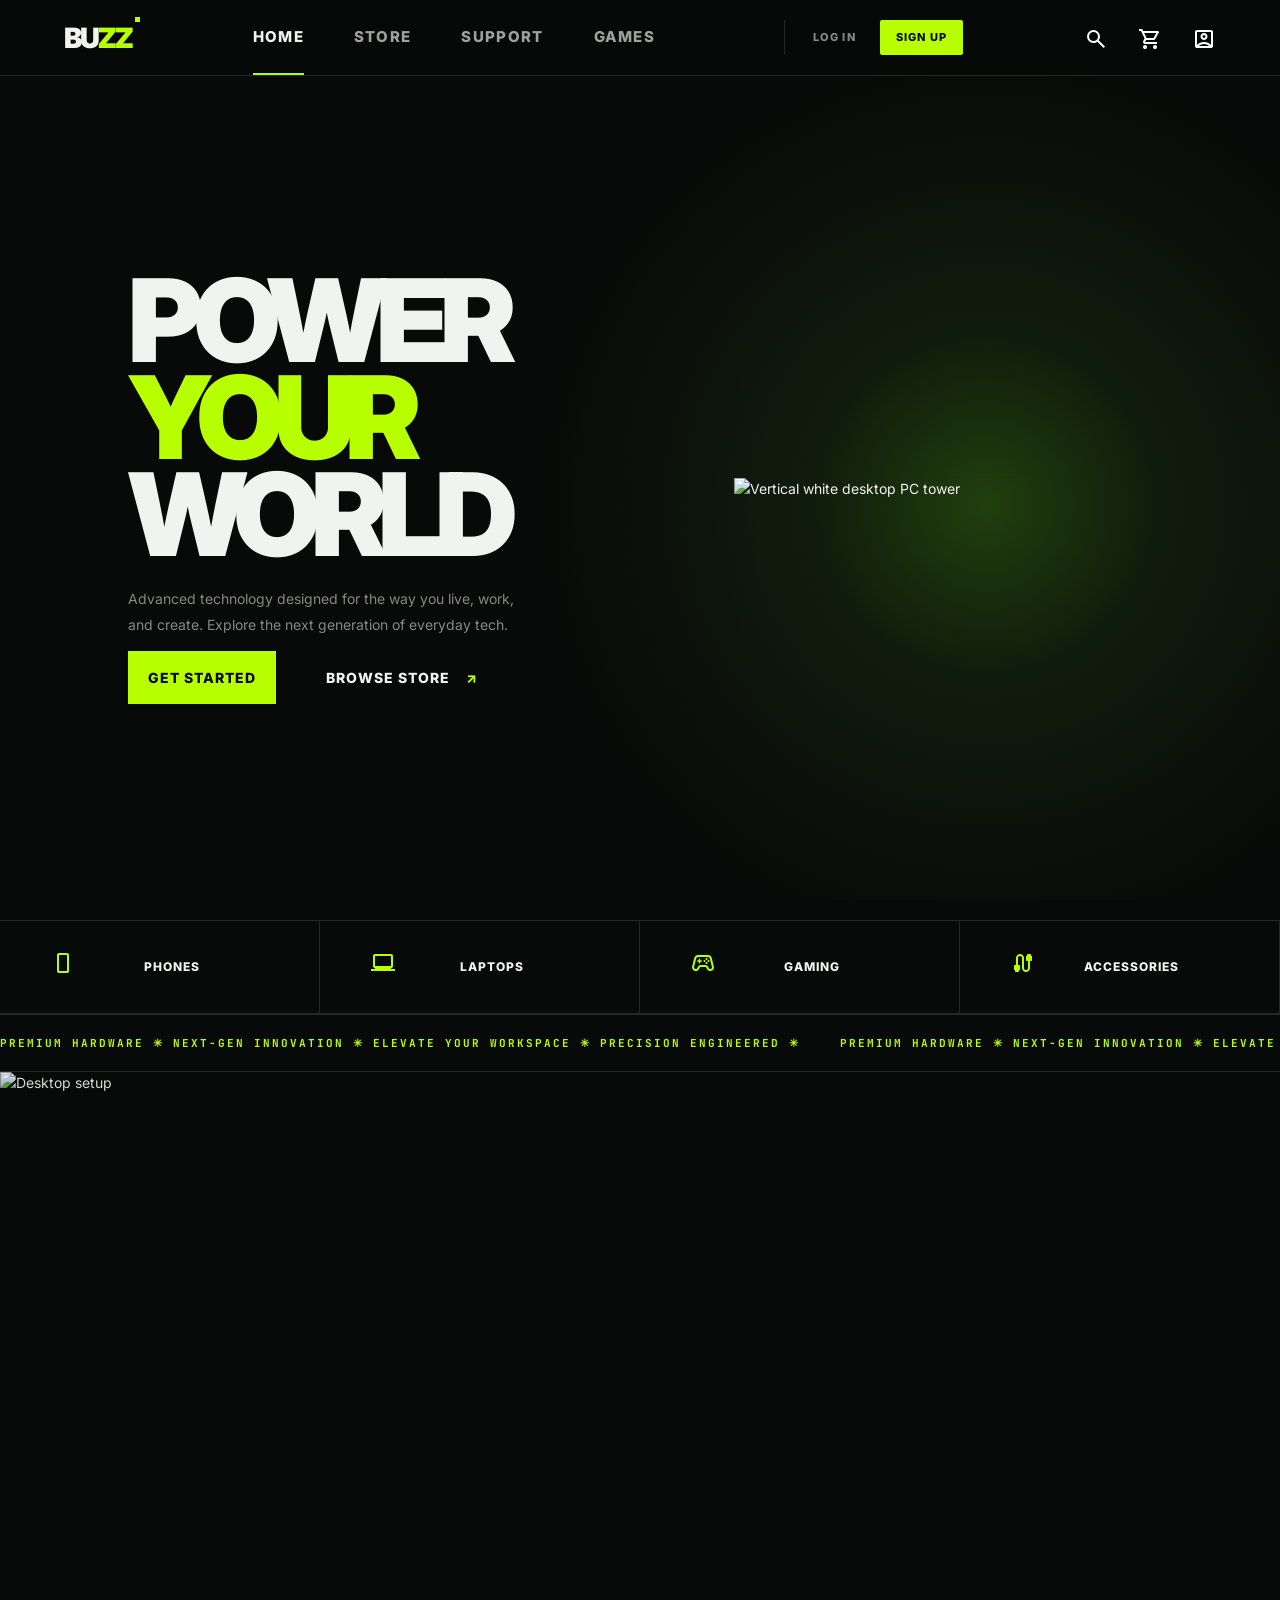
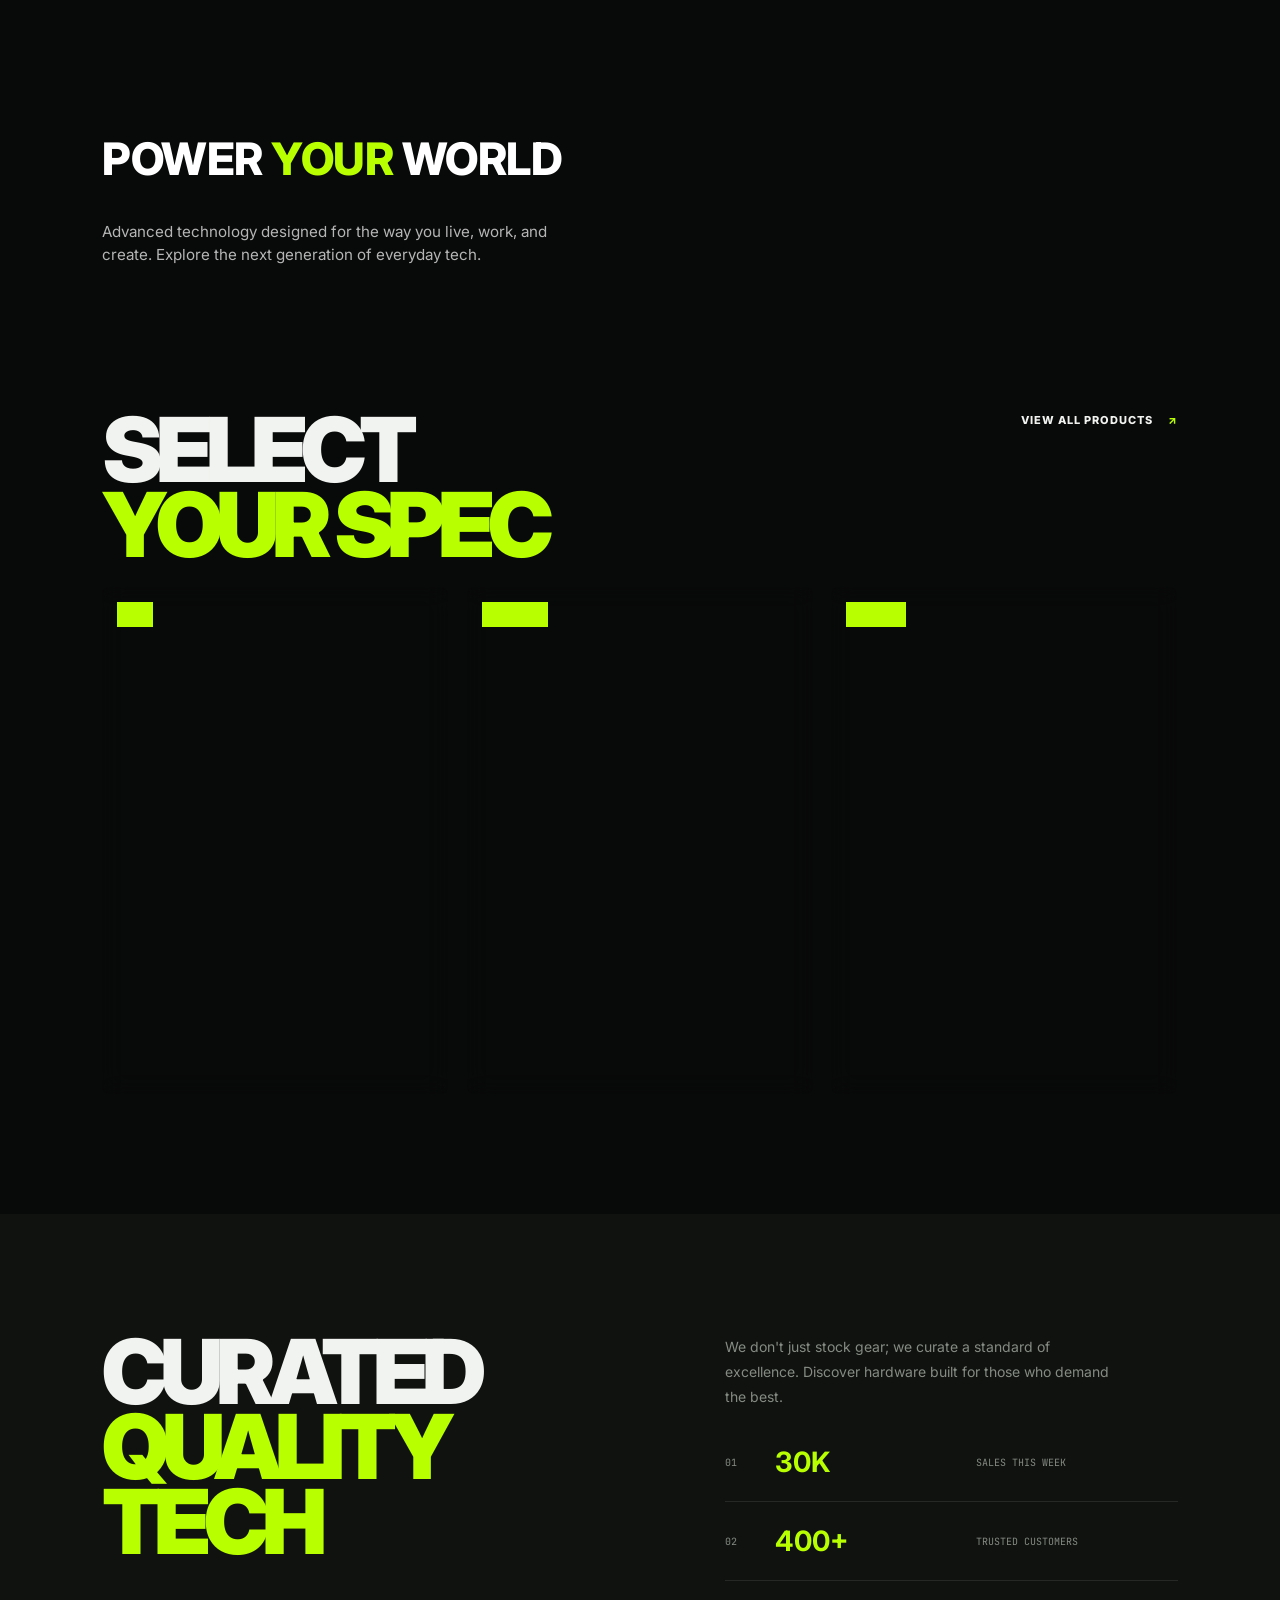
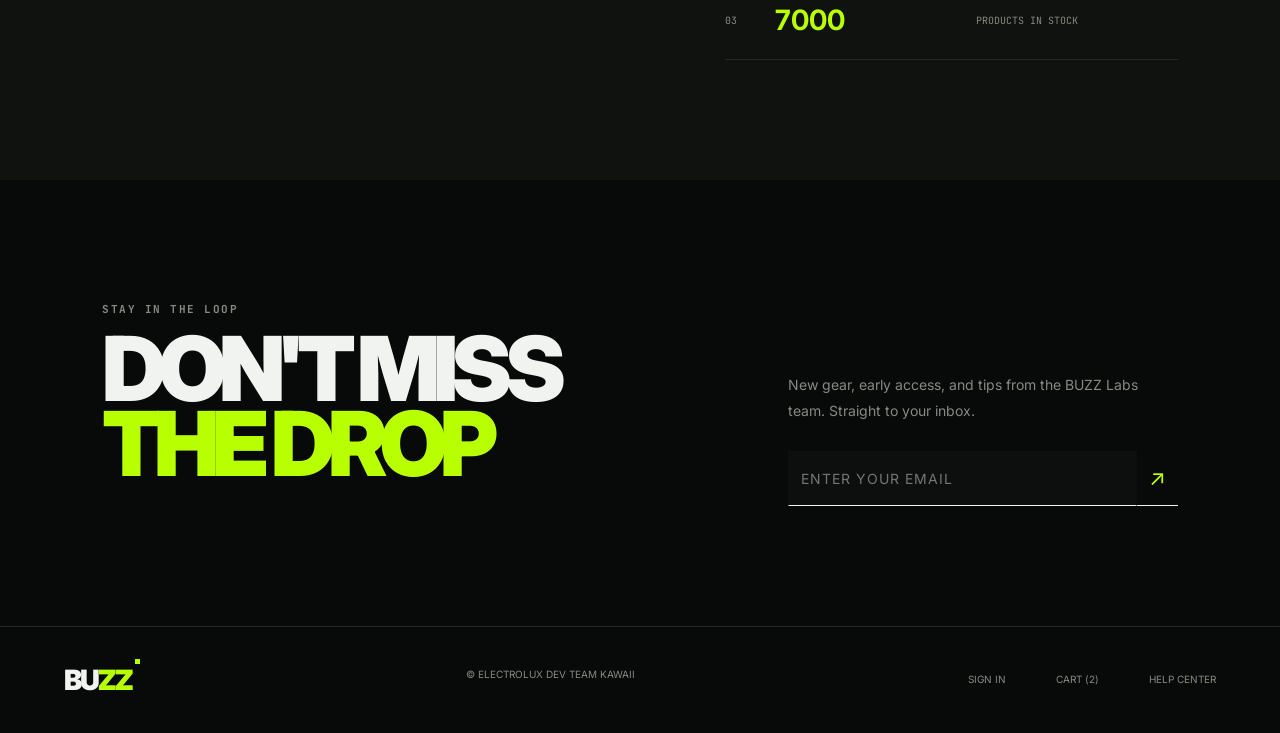
==== index.html @ 757b2700 "Add initial website structure with animations, styles, and content - Created index.html with header," ====
<!doctype html>
<html lang="en">

<head>
    <meta charset="UTF-8">
    <meta name="viewport" content="width=device-width, initial-scale=1.0">
    <meta name="theme-color" content="#080909">
    <title>BUZZ — Own the Moment</title>
    <link rel="stylesheet" href="styles.css">
</head>

<body>
    <header class="site-header">
        <a class="brand" href="#top">BU<span>ZZ</span><i></i></a>

        <nav aria-label="Primary navigation">
            <a class="active" href="">Home</a>
            <a href="">Store</a>
            <a href="">Support</a>
            <a href="">Games</a>
        </nav>

        <div class="auth-buttons">
            <a href="./Auth/signin.html" class="btn-login">Log in</a>
            <a href="./Auth/index.html" class="btn-signup">Sign Up</a>
        </div>

        <div class="nav-actions">
            <a href="#search" aria-label="Search"><img src="./Assets/search_24dp_FFFFFF_FILL0_wght400_GRAD0_opsz24.svg" alt=""></a>
            <a class="cart-link" href="#cart" aria-label="Shopping cart"><img src="./Assets/shopping_cart_24dp_FFFFFF_FILL0_wght400_GRAD0_opsz24.svg" alt="">
            </a>
            <a href="#account" aria-label="Account"><img src="./Assets/account_box_24dp_FFFFFF_FILL0_wght400_GRAD0_opsz24.svg" alt=""></a>
        </div>
    </header>

    <main>
        <section class="hero" id="top">
            <div class="hero-grid"></div>

            <div class="hero-content">
                <h1>POWER<br><em>YOUR</em><br>WORLD</h1>
                <p class="hero-copy">
                    Advanced technology designed for the way you live, work, and create. Explore the next generation of everyday tech.
                </p>

                <div class="hero-actions">
                    <a class="button button-primary" href="#shop" style="font-size: 14px;">
                        Get started
                    </a>
                    <a class="text-link"  style="font-size: 14px;" href="#technology" >
                        Browse Store <span>↗</span>
                    </a>
                </div>
            </div>

            <div class="hero-product">
    <!-- Vertical white desktop tower image -->
    <img src="https://images.unsplash.com/photo-1587302912306-cf1ed9c33146?q=80&w=680&auto=format&fit=crop&ixlib=rb-4.1.0&ixid=M3wxMjA3fDB8MHxwaG90by1wYWdlfHx8fGVufDB8fHx8fA%3D%3D"
        alt="Vertical white desktop PC tower">
</div>

        </section>

        <section class="category-strip" id="gear">
            <a href="#shop"><span><img src="./Assets/crop_2_3_24dp_B8FF00_FILL0_wght400_GRAD0_opsz24.svg" alt=""></span>Phones<b></b></a>
            <a href="#shop"><span><img src="./Assets/laptop_windows_24dp_B8FF00_FILL0_wght400_GRAD0_opsz24.svg" alt=""></span>Laptops<b></b></a>
            <a href="#shop"><span><img src="./Assets/stadia_controller_24dp_B8FF00_FILL0_wght400_GRAD0_opsz24.svg" alt=""></span>Gaming<b></b></a>
            <a href="#shop"><span><img src="./Assets/cable_24dp_B8FF00_FILL0_wght400_GRAD0_opsz24.svg" alt=""></span>Accessories<b></b></a>
        </section>

        <div class="marquee">
    <div class="marquee-track">
        <span>PREMIUM HARDWARE ✳ NEXT-GEN INNOVATION ✳ ELEVATE YOUR WORKSPACE ✳ PRECISION ENGINEERED ✳</span>
        <span>PREMIUM HARDWARE ✳ NEXT-GEN INNOVATION ✳ ELEVATE YOUR WORKSPACE ✳ PRECISION ENGINEERED ✳</span>
    </div>
</div>

<section class="hero-section" id="home">
    <!-- Slide 1: Workstation / Desktop Tower -->
    <div class="hero-slide active" data-index="0">
        <img src="https://plus.unsplash.com/premium_photo-1764702223042-fe8113a2f7b7?q=80&w=1332&auto=format&fit=crop&ixlib=rb-4.1.0&ixid=M3wxMjA3fDB8MHxwaG90by1wYWdlfHx8fGVufDB8fHx8fA%3D%3D" alt="Desktop setup" class="hero-bg-img">
        <div class="hero-overlay"></div>
        <div class="hero-content-center">
            <h1>POWER <em>YOUR</em> WORLD</h1>
            <p class="hero-copy">Advanced technology designed for the way you live, work, and create. Explore the next generation of everyday tech.</p>
        </div>
    </div>

    <!-- Slide 2: Ultra-Slim Laptop -->
    <div class="hero-slide" data-index="1">
        <img src="https://images.unsplash.com/photo-1525547719571-a2d4ac8945e2?q=80&w=764&auto=format&fit=crop&ixlib=rb-4.1.0&ixid=M3wxMjA3fDB8MHxwaG90by1wYWdlfHx8fGVufDB8fHx8fA%3D%3D" alt="Modern laptop" class="hero-bg-img">
        <div class="hero-overlay"></div>
        <div class="hero-content-center">
            <h1>ENGINEERED <em>FOR</em> MOVEMENT</h1>
            <p class="hero-copy">Uncompromising performance packed into an ultra-slim aluminum chassis. Built for creators on the move.</p>
        </div>
    </div>

    <!-- Slide 3: Audio & Ecosystem -->
    <div class="hero-slide" data-index="2">
        <img src="https://images.unsplash.com/photo-1505740420928-5e560c06d30e?auto=format&fit=crop&w=1920&q=90" alt="Headphones" class="hero-bg-img">
        <div class="hero-overlay"></div>
        <div class="hero-content-center">
            <h1>PURE <em>ACOUSTIC</em> PRECISION</h1>
            <p class="hero-copy">Immersive studio-grade sound meets minimalist industrial design. Hear every detail without distraction.</p>
        </div>
    </div>

    <!-- Bottom-Right Pagination Dots -->
    <div class="hero-controls">
        <div class="hero-dots">
            <span class="dot active" onclick="currentSlide(0)"></span>
            <span class="dot" onclick="currentSlide(1)"></span>
            <span class="dot" onclick="currentSlide(2)"></span>
        </div>
    </div>
</section>

        <section class="featured" id="shop">
            <div class="section-heading">
                <div>
                    <h2>SELECT<br><em>YOUR SPEC</em></h2>
                </div>
                <a class="text-link" href="#products">
                    View all products <span>↗</span>
                </a>
            </div>

            <div class="product-grid" id="products">
                <article class="product-card">
                    <div class="product-image">
                        <span class="product-badge">New</span>
                        <img src="https://images.unsplash.com/photo-1527814050087-3793815479db?auto=format&fit=crop&w=900&q=85"
                            alt="Viper X Wireless gaming mouse">
                    </div>
                    <div class="product-meta">
                        <div>
                            <p>Precision mouse</p>
                            <h3>Viper X Wireless</h3>
                        </div>
                        <strong>$129.99</strong>
                    </div>
                    <a class="card-link" href="#product-detail">
                        View details <span>↗</span>
                    </a>
                </article>

                <article class="product-card">
                    <div class="product-image">
                        <span class="product-badge">Featured</span>
                        <img src="https://images.unsplash.com/photo-1505740420928-5e560c06d30e?auto=format&fit=crop&w=900&q=85"
                            alt="Blackshark Pro gaming headset">
                    </div>
                    <div class="product-meta">
                        <div>
                            <p>Immersive headset</p>
                            <h3>Blackshark Pro</h3>
                        </div>
                        <strong>$179.99</strong>
                    </div>
                    <a class="card-link" href="#product-detail">
                        View details <span>↗</span>
                    </a>
                </article>

                <article class="product-card">
                    <div class="product-image">
                        <span class="product-badge">Limited</span>
                        <img src="https://images.unsplash.com/photo-1587829741301-dc798b83add3?auto=format&fit=crop&w=900&q=85"
                            alt="Blade 65 mechanical keyboard">
                    </div>
                    <div class="product-meta">
                        <div>
                            <p>Mechanical keyboard</p>
                            <h3>Blade 65</h3>
                        </div>
                        <strong>$149.99</strong>
                    </div>
                    <a class="card-link" href="#product-detail">
                        View details <span>↗</span>
                    </a>
                </article>
            </div>
        </section>

        <section class="signal" id="technology">
            <div>
                <h2>CURATED<br><em>QUALITY TECH</em></h2>
            </div>

            <div class="signal-copy">
                <p>
                    We don't just stock gear; we curate a standard of excellence. Discover hardware built for those who demand the best.
                </p>

                <div class="spec-row">
                    <span>01</span>
                    <b>30K</b>
                    <small>SALES THIS WEEK</small>
                </div>

                <div class="spec-row">
                    <span>02</span>
                    <b>400+</b>
                    <small>TRUSTED CUSTOMERS</small>
                </div>

                <div class="spec-row">
                    <span>03</span>
                    <b>7000</b>
                    <small>PRODUCTS IN STOCK</small>
                </div>
            </div>
        </section>

        <section class="newsletter" id="support">
            <div>
                <p class="eyebrow">STAY IN THE LOOP</p>
                <h2>DON'T MISS<br><em>THE DROP</em></h2>
            </div>

            <div>
                <p>
                    New gear, early access, and tips from the BUZZ Labs team.
                    Straight to your inbox.
                </p>

                <form>
                    <label class="sr-only" for="email">Email address</label>
                    <input id="email" type="email" placeholder="ENTER YOUR EMAIL">
                    <button type="submit" aria-label="Subscribe">↗</button>
                </form>
            </div>
        </section>
    </main>

    <footer class="site-footer">
        <a class="brand" href="#top">BU<span>ZZ</span><i></i></a>
        <p>© ELECTROLUX DEV TEAM KAWAII</p>

        <div class="footer-links">
            <a href="#account">Sign in</a>
            <a href="#cart">Cart (2)</a>
            <a href="#support">Help center</a>
        </div>
    </footer>

    <script src="https://cdnjs.cloudflare.com/ajax/libs/gsap/3.12.2/gsap.min.js"></script>
    <script src="https://cdnjs.cloudflare.com/ajax/libs/gsap/3.12.2/ScrollTrigger.min.js"></script>
    <script src="animations.js"></script>
</body>

</html>
---- styles.css ----
@import url("https://fonts.googleapis.com/css2?family=Inter:wght@400;700;800;900&family=JetBrains+Mono:wght@400;700&display=swap");

:root {
    --bg: #080909;
    --fg: #f1f3f0;
    --green: #b8ff00;
    --line: #252824;
    --panel: #101210;
    --muted: #858b82;
}

* {
    box-sizing: border-box;
}

html {
    scroll-behavior: smooth;
    background: var(--bg);
}

body {
    margin: 0;
    background: var(--bg);
    color: var(--fg);
    font:
        14px/1.5 Inter,
        Arial,
        sans-serif;
}

a {
    color: inherit;
    text-decoration: none;
}

button,
input {
    font: inherit;
}

.site-header {
    height: 76px;
    padding: 0 clamp(20px, 5vw, 78px);
    display: flex;
    align-items: center;
    justify-content: space-between;
    border-bottom: 1px solid var(--line);
    position: sticky;
    top: 0;
    z-index: 10;
    background: #080909e8;
    backdrop-filter: blur(14px);
}

.brand {
    font-size: 28px;
    font-weight: 900;
    letter-spacing: -2px;
    position: relative;
}

.brand span,
.eyebrow,
em,
.category-strip span,
.product-meta strong,
.spec-row b {
    color: var(--green);
}

.brand i {
    position: absolute;
    width: 5px;
    height: 5px;
    background: var(--green);
    right: -8px;
    top: 0;
}

.site-header nav,
.nav-actions,
.hero-actions,
.footer-links {
    display: flex;
    align-items: center;
    gap: 50px;
}

.site-header nav {
    height: 100%;
}

.site-header nav a {
    display: flex;
    align-items: center;
    height: 100%;
    color: #9da39a;
    font-size: 15px;
    font-weight: 800;
    letter-spacing: 1.3px;
    text-transform: uppercase;
    position: relative;
}

.site-header nav a:hover,
.site-header nav a.active {
    color: var(--fg);
}

.site-header nav a.active::after {
    content: "";
    position: absolute;
    left: 0;
    right: 0;
    bottom: 0;
    height: 2px;
    background: var(--green);
}

/* Container for authentication actions */
.auth-buttons {
    display: flex;
    align-items: center;
    gap: 12px;
    margin-left: 8px;
    padding-left: 16px;
    border-left: 1px solid var(--line);
}

/* Sign In (Ghost/Text Style) */
.btn-login {
    font-size: 11px;
    font-weight: 800;
    letter-spacing: 1.2px;
    text-transform: uppercase;
    color: var(--muted);
    padding: 8px 12px;
    transition: color 0.3s ease;
}

.btn-login:hover {
    color: var(--fg);
}

/* Sign Up (Primary Neon Button Style) */
.btn-signup {
    font-size: 11px;
    font-weight: 800;
    letter-spacing: 1.2px;
    text-transform: uppercase;
    background: var(--green);
    color: var(--bg);
    padding: 9px 16px;
    border-radius: 2px;
    transition: all 0.3s cubic-bezier(0.165, 0.84, 0.44, 1);
}

.btn-signup:hover {
    background: var(--fg);
    box-shadow: 0 0 15px rgba(184, 255, 0, 0.4);
    transform: translateY(-1px);
}

/* Responsive adjustment for mobile screens */
@media (max-width: 800px) {
    .auth-buttons {
        display: none; /* Hidden on mobile header, can be moved to a mobile menu if needed */
    }
}

.nav-actions {
    gap: 30px;
    display: flex;
    align-items: center;
    margin-top: 7px;
}

.nav-actions a:hover {
    color: var(--green);
}

.cart-link {
    position: relative;
}

.cart-link b {
    position: absolute;
    top: -9px;
    right: -10px;
    width: 15px;
    height: 15px;
    border-radius: 50%;
    background: var(--green);
    color: var(--bg);
    font-size: 9px;
    line-height: 15px;
    text-align: center;
}

.hero {
    min-height: calc(100vh - 76px);
    display: flex;
    align-items: center;
    position: relative;
    overflow: hidden;
    padding: 80px clamp(24px, 10vw, 165px);
    background: radial-gradient(circle at 77% 52%,
            #213f0e 0,
            #101c0c 16%,
            transparent 43%);
}

.hero-grid {
    position: absolute;
    inset: 0;
    opacity: 0.25;
    background-image:
        linear-gradient(90deg, transparent 49.8%, #2d3828 50%, transparent 50.2%),
        linear-gradient(0deg, transparent 49.8%, #2d3828 50%, transparent 50.2%);
    background-size: 72px 72px;
    mask-image: linear-gradient(to bottom, black, transparent);
}

.hero-content {
    max-width: 550px;
    position: relative;
    z-index: 2;
}

.eyebrow {
    font:
        700 11px "JetBrains Mono",
        monospace;
    letter-spacing: 1.5px;
}

h1,
h2,
h3,
p {
    margin-top: 0;
}

h1,
h2 {
    margin-bottom: 24px;
    font-size: clamp(64px, 9vw, 142px);
    line-height: 0.84;
    letter-spacing: -0.08em;
    font-weight: 900;
}

h2 {
    font-size: clamp(48px, 7vw, 100px);
}

em {
    font-style: normal;
}

.hero-copy,
.signal-copy>p,
.newsletter>div>p {
    max-width: 390px;
    color: var(--muted);
    line-height: 1.8;
}

.button {
    display: inline-flex;
    align-items: center;
    gap: 28px;
    padding: 16px 20px;
    font-size: 11px;
    font-weight: 800;
    letter-spacing: 1px;
    text-transform: uppercase;
}

.button-primary {
    background: var(--green);
    color: var(--bg);
    transition: all 0.3s ease;
}

.button-primary:hover {
    background: var(--fg);
    box-shadow: 0 0 20px rgba(184, 255, 0, 0.4);
    transform: scale(1.02);
}

.text-link,
.card-link {
    font-size: 11px;
    font-weight: 800;
    letter-spacing: 1px;
    text-transform: uppercase;
}

.text-link span,
.card-link span {
    margin-left: 12px;
    color: var(--green);
}

.hero-product {
    position: absolute;
    right: 8%;
    width: min(42vw, 570px);
    aspect-ratio: 1;
    display: grid;
    place-items: center;
}

.hero-product img {
    width: 65%; /* Narrower width to fit a vertical tower layout */
    height: auto;
    border-radius: 0px;
    /* Filters removed completely for true natural color */
    transform: rotate(0deg); /* Straight, clean vertical alignment */
    box-shadow: 0 25px 50px rgba(0, 0, 0, 0.7), 0 0 30px rgba(184, 255, 0, 0.08);
    clip-path: polygon(0 0%, 100% 1.5%, 100% 100%, 0 98.5%);
}

.product-orbit {
    position: absolute;
    width: 86%;
    height: 38%;
    border: 1px solid var(--green);
    border-radius: 50%;
    transform: rotate(-28deg);
    opacity: 0.7;
}

.orbit-two {
    transform: rotate(28deg);
    opacity: 0.25;
}

.product-tag {
    position: absolute;
    z-index: 2;
    color: var(--muted);
    font:
        10px/1.5 "JetBrains Mono",
        monospace;
    letter-spacing: 1px;
}

.tag-top {
    top: 10%;
    left: 0;
}

.tag-bottom {
    right: 4%;
    bottom: 10%;
}

.hero-scroll {
    position: absolute;
    left: clamp(24px, 10vw, 165px);
    bottom: 28px;
    display: flex;
    align-items: center;
    gap: 12px;
    color: var(--muted);
    font:
        10px "JetBrains Mono",
        monospace;
    text-transform: uppercase;
}

.hero-scroll span {
    width: 42px;
    height: 1px;
    background: var(--green);
}

.category-strip {
    margin-top: 20px;
    display: grid;
    grid-template-columns: repeat(4, 1fr);
    border-block: 1px solid var(--line);
}

.category-strip a {
    display: flex;
    align-items: center;
    justify-content: space-between;
    padding: 28px clamp(18px, 4vw, 60px);
    border-right: 1px solid var(--line);
    font-size: 12px;
    font-weight: 800;
    letter-spacing: 1px;
    text-transform: uppercase;
    position: relative;
    transition: background 0.3s ease, color 0.3s ease;
}

.category-strip a:hover {
    background: rgba(184, 255, 0, 0.03); /* Extremely subtle green tint */
    color: var(--fg);
}

.category-strip a::after {
    content: "";
    position: absolute;
    top: 0;
    left: 0;
    right: 0;
    height: 2px;
    background: transparent;
    transition: background 0.3s ease;
}

.category-strip a:hover::after {
    background: var(--green);
}

.category-strip span {
    font-size: 24px;
}

.category-strip b {
    color: var(--green);
}

.category-strip a:hover b,
.category-strip a:hover span {
    color: var(--bg);
}

.category-strip a:hover span,
.category-strip a:hover b {
    color: var(--green);
}

.marquee {
    overflow: hidden;
    padding: 16px 0;
    border-top: 1px solid var(--line);
    border-bottom: 1px solid var(--line);
    color: var(--green);
    font: 700 11px "JetBrains Mono", monospace;
    letter-spacing: 2px;
    white-space: nowrap;
    background: var(--bg);
    width: 100%;
}

.marquee-track {
    padding: 5px 0px;
    display: flex;
    width: max-content;
    animation: marquee 25s linear infinite;
}

.marquee-track span {
    padding-right: 40px; /* Space between the repeating blocks */
}

.featured,
.signal,
.newsletter {
    padding: 120px clamp(24px, 8vw, 130px);
}

.section-heading,
.signal,
.newsletter {
    display: flex;
    justify-content: space-between;
    gap: 60px;
}

.product-grid {
    display: grid;
    grid-template-columns: repeat(3, 1fr);
    gap: 18px;
}

.product-card {
    padding-bottom: 22px;
    border-bottom: 1px solid var(--line);
    background: rgba(16, 18, 16, 0.4);
    backdrop-filter: blur(12px);
    -webkit-backdrop-filter: blur(12px);
    border: 1px solid rgba(184, 255, 0, 0.05);
    border-radius: 8px;
    transition: transform 0.4s cubic-bezier(0.175, 0.885, 0.32, 1.275), 
                box-shadow 0.4s ease, 
                border-color 0.4s ease;
}

.product-card:hover {
    transform: translateY(-8px);
    box-shadow: 0 15px 35px rgba(0, 0, 0, 0.6);
    border-color: rgba(184, 255, 0, 0.3);
}

.product-image {
    aspect-ratio: 1 / 1.1;
    position: relative;
    overflow: hidden;
    background: var(--panel);
    border-radius: 8px 8px 0 0;
}

.product-image img {
    width: 100%;
    height: 100%;
    object-fit: cover;
    filter: grayscale(1);
    transition:
        transform 0.6s ease,
        filter 0.6s ease;
}

.product-card:hover img {
    transform: scale(1.06);
    filter: grayscale(0);
}

.product-badge {
    position: absolute;
    top: 14px;
    left: 14px;
    z-index: 2;
    padding: 6px 9px;
    background: var(--green);
    color: var(--bg);
    font:
        700 10px "JetBrains Mono",
        monospace;
    text-transform: uppercase;
}

.product-meta {
    display: flex;
    justify-content: space-between;
    gap: 20px;
    padding: 20px 14px 14px;
}

.product-meta p {
    margin-bottom: 6px;
    color: var(--muted);
    font-size: 11px;
    text-transform: uppercase;
}

.product-meta h3 {
    margin-bottom: 0;
    font-size: 18px;
}

.product-meta strong {
    white-space: nowrap;
}

.card-link {
    margin: 0 14px;
}

.signal {
    background: var(--panel);
}

.signal-copy {
    flex: 0 1 460px;
}

.spec-row {
    display: grid;
    grid-template-columns: 50px 1fr 1fr;
    align-items: center;
    padding: 18px 0;
    border-bottom: 1px solid var(--line);
}

.spec-row span,
.spec-row small {
    color: var(--muted);
    font:
        10px "JetBrains Mono",
        monospace;
}

.spec-row b {
    font-size: 28px;
}

.newsletter {
    align-items: end;
}

.newsletter form {
    display: flex;
    margin-top: 28px;
}

.newsletter input {
    width: 100%;
    padding: 16px 12px;
    border: 1px solid transparent;
    border-bottom: 1px solid var(--fg);
    outline: 0;
    background: rgba(255, 255, 255, 0.02);
    color: var(--fg);
    letter-spacing: 1px;
    transition: all 0.3s ease;
}

.newsletter input:focus {
    border-bottom: 1px solid var(--green);
    background: rgba(184, 255, 0, 0.05);
    box-shadow: 0 4px 15px rgba(184, 255, 0, 0.15);
}

.newsletter button {
    border: 0;
    border-bottom: 1px solid var(--fg);
    background: transparent;
    color: var(--green);
    cursor: pointer;
    font-size: 22px;
    padding: 0 12px;
    transition: border-color 0.3s ease;
}

.newsletter input:focus + button {
    border-bottom: 1px solid var(--green);
}

.site-footer {
    display: flex;
    align-items: center;
    justify-content: space-between;
    padding: 32px clamp(20px, 5vw, 78px);
    border-top: 1px solid var(--line);
    color: var(--muted);
    font-size: 10px;
    text-transform: uppercase;
}

.site-footer .brand {
    color: var(--fg);
}

.sr-only {
    position: absolute;
    width: 1px;
    height: 1px;
    padding: 0;
    margin: -1px;
    overflow: hidden;
    clip: rect(0, 0, 0, 0);
    white-space: nowrap;
    border: 0;
}

.animation-ready {
    animation: reveal 0.8s both;
    animation-delay: var(--animation-delay);
}

@keyframes reveal {
    from {
        opacity: 0;
        transform: translateY(18px);
    }

    to {
        opacity: 1;
        transform: translateY(0);
    }
}

@keyframes marquee {
    0% {
        transform: translateX(0);
    }
    100% {
        transform: translateX(-50%);
    }
}

@media (max-width: 800px) {
    .site-header nav {
        display: none;
    }

    .hero {
        min-height: 760px;
        align-items: flex-start;
        padding-top: 90px;
    }

    .hero-product {
        right: 8%;
        bottom: 4%;
        width: 80vw;
    }

    .hero-scroll {
        display: none;
    }

    .category-strip,
    .product-grid {
        grid-template-columns: 1fr 1fr;
    }

    .category-strip a {
        border-bottom: 1px solid var(--line);
    }

    .product-grid article:last-child {
        grid-column: span 2;
    }

    .section-heading,
    .signal,
    .newsletter {
        display: block;
    }

    .section-heading>a {
        display: inline-block;
        margin-top: 20px;
    }

    .signal-copy,
    .newsletter>div:last-child {
        margin-top: 40px;
    }

    .site-footer {
        flex-wrap: wrap;
        gap: 20px;
    }
}

@media (max-width: 520px) {

    .category-strip,
    .product-grid {
        grid-template-columns: 1fr;
    }

    .product-grid article:last-child {
        grid-column: auto;
    }

    .category-strip a {
        border-right: 0;
    }

    h1 {
        font-size: 68px;
    }

    .footer-links {
        width: 100%;
        justify-content: space-between;
    }
}

@media (prefers-reduced-motion: reduce) {

    *,
    *::before,
    *::after {
        scroll-behavior: auto !important;
        animation-duration: 0.01ms !important;
        animation-iteration-count: 1 !important;
        transition-duration: 0.01ms !important;
    }
}

.hero-section {
    position: relative;
    width: 100%;
    height: calc(100vh - 80px);
    overflow: hidden;
    background: var(--bg);
}

.hero-slide {
    position: absolute;
    top: 0;
    left: 0;
    width: 100%;
    height: 100%;
    opacity: 0;
    visibility: hidden;
    transition: opacity 0.8s ease, visibility 0.8s ease;
    display: flex;
    align-items: flex-end; /* Pins the text container to the bottom */
    padding: 0 8% 60px 8%; /* Adds spacing from the bottom edge */
}

.hero-slide.active {
    opacity: 1;
    visibility: visible;
}

/* Giant background image stretching left to right */
.hero-bg-img {
    position: absolute;
    top: 0;
    left: 0;
    width: 100%;
    height: 100%;
    object-fit: cover;
    z-index: 1;
}

/* Dark gradient overlay so text remains razor-sharp and readable */
.hero-overlay {
    position: absolute;
    top: 0;
    left: 0;
    width: 100%;
    height: 100%;
    background: linear-gradient(
        180deg, 
        rgba(8, 9, 9, 0.1) 0%, 
        rgba(8, 9, 9, 0.4) 50%, 
        rgba(8, 9, 9, 0.85) 100%
    );
    z-index: 2;
}

/* Centered text box explaining the product */
.hero-content-center {
    position: relative;
    z-index: 3;
    text-align: left;
    max-width: 600px;
    display: flex;
    flex-direction: column;
    align-items: flex-start;
    gap: 12px;
    top: 50px;
}

.hero-content-center .eyebrow {
    font: 700 12px "JetBrains Mono", monospace;
    letter-spacing: 3px;
    color: var(--green);
    text-transform: uppercase;
}

.hero-content-center h1 {
    /* Scaled down significantly so it's clean and less intrusive */
    font-size: clamp(1.8rem, 3.5vw, 3rem);
    line-height: 1.15;
    font-weight: 800;
    color: #fff;
    letter-spacing: -0.5px;
}

.hero-content-center h1 em {
    color: var(--green);
    font-style: normal;
}

.hero-content-center .hero-copy {
    color: rgba(255, 255, 255, 0.7);
    font-size: 0.95rem; /* Smaller description text */
    max-width: 480px;
    line-height: 1.5;
}

.hero-content-center .eyebrow {
    font: 700 11px "JetBrains Mono", monospace;
    letter-spacing: 2px;
    color: var(--green);
    text-transform: uppercase;
}
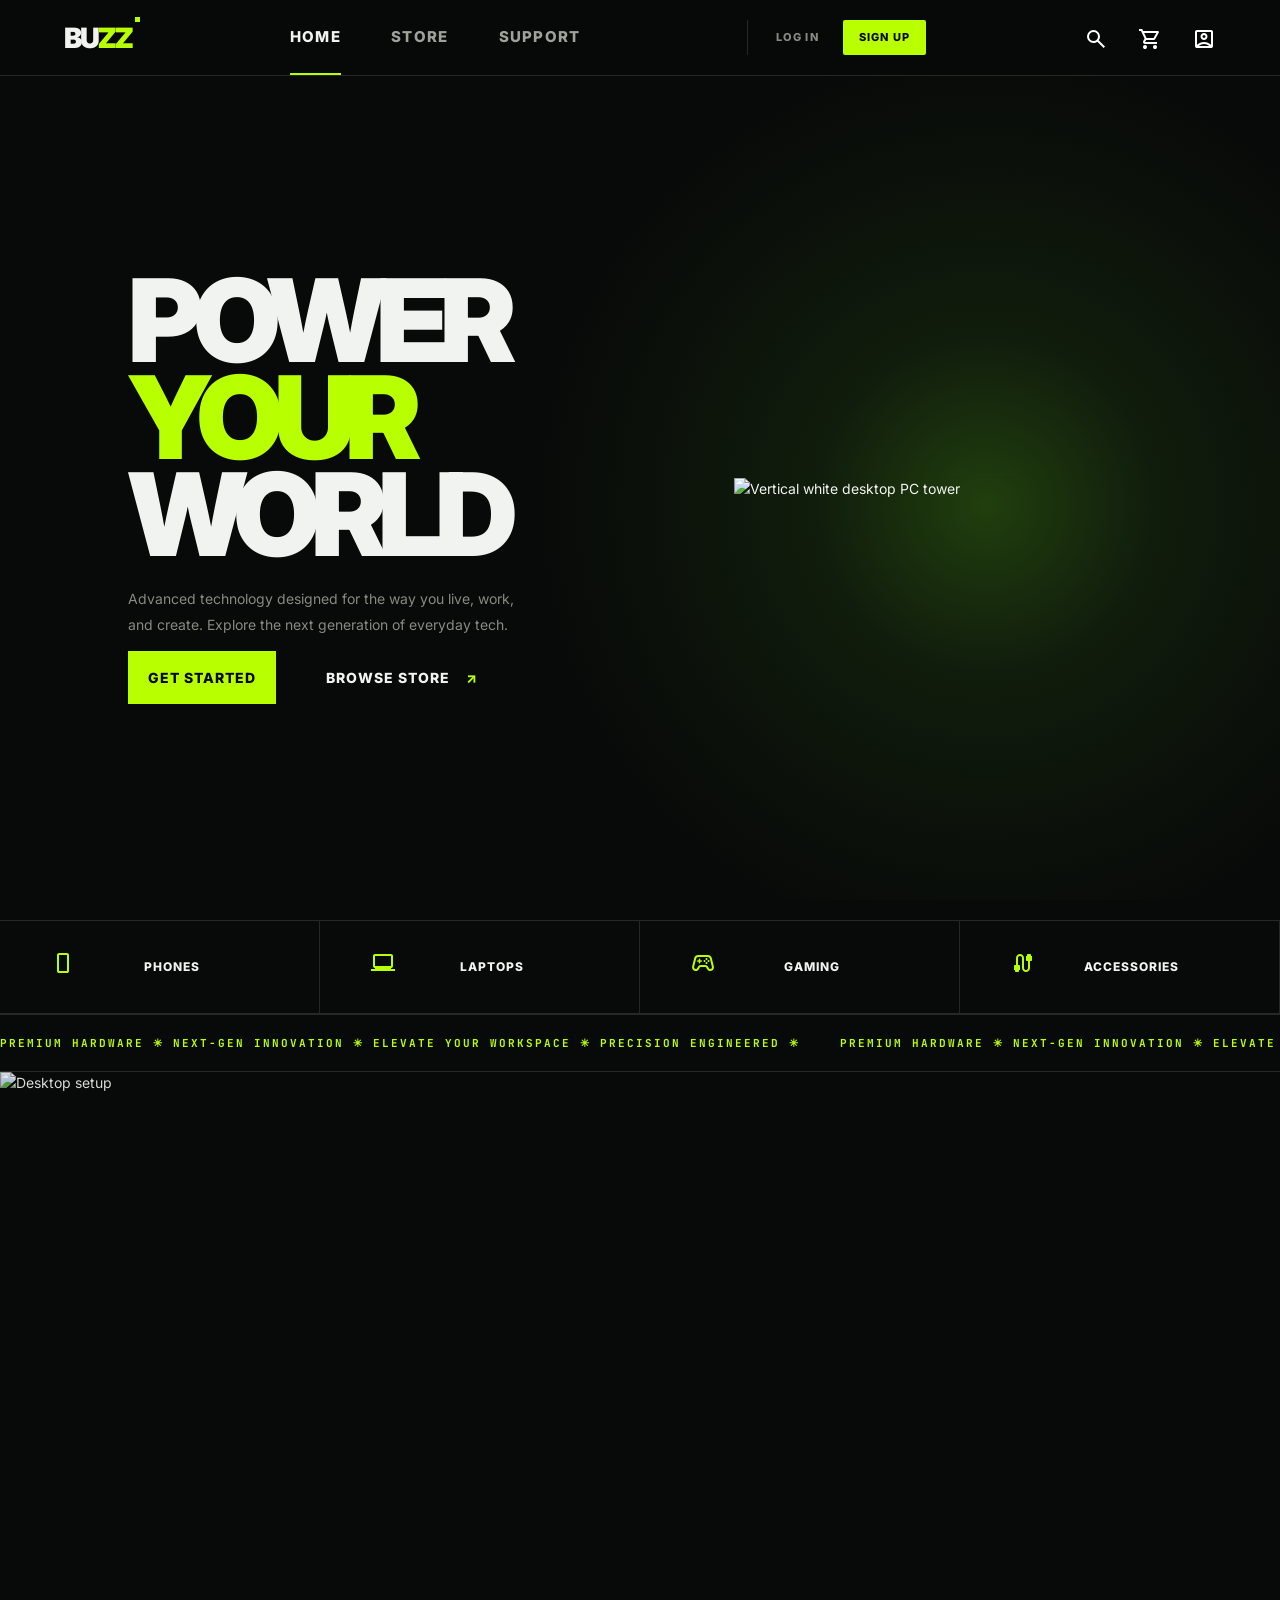
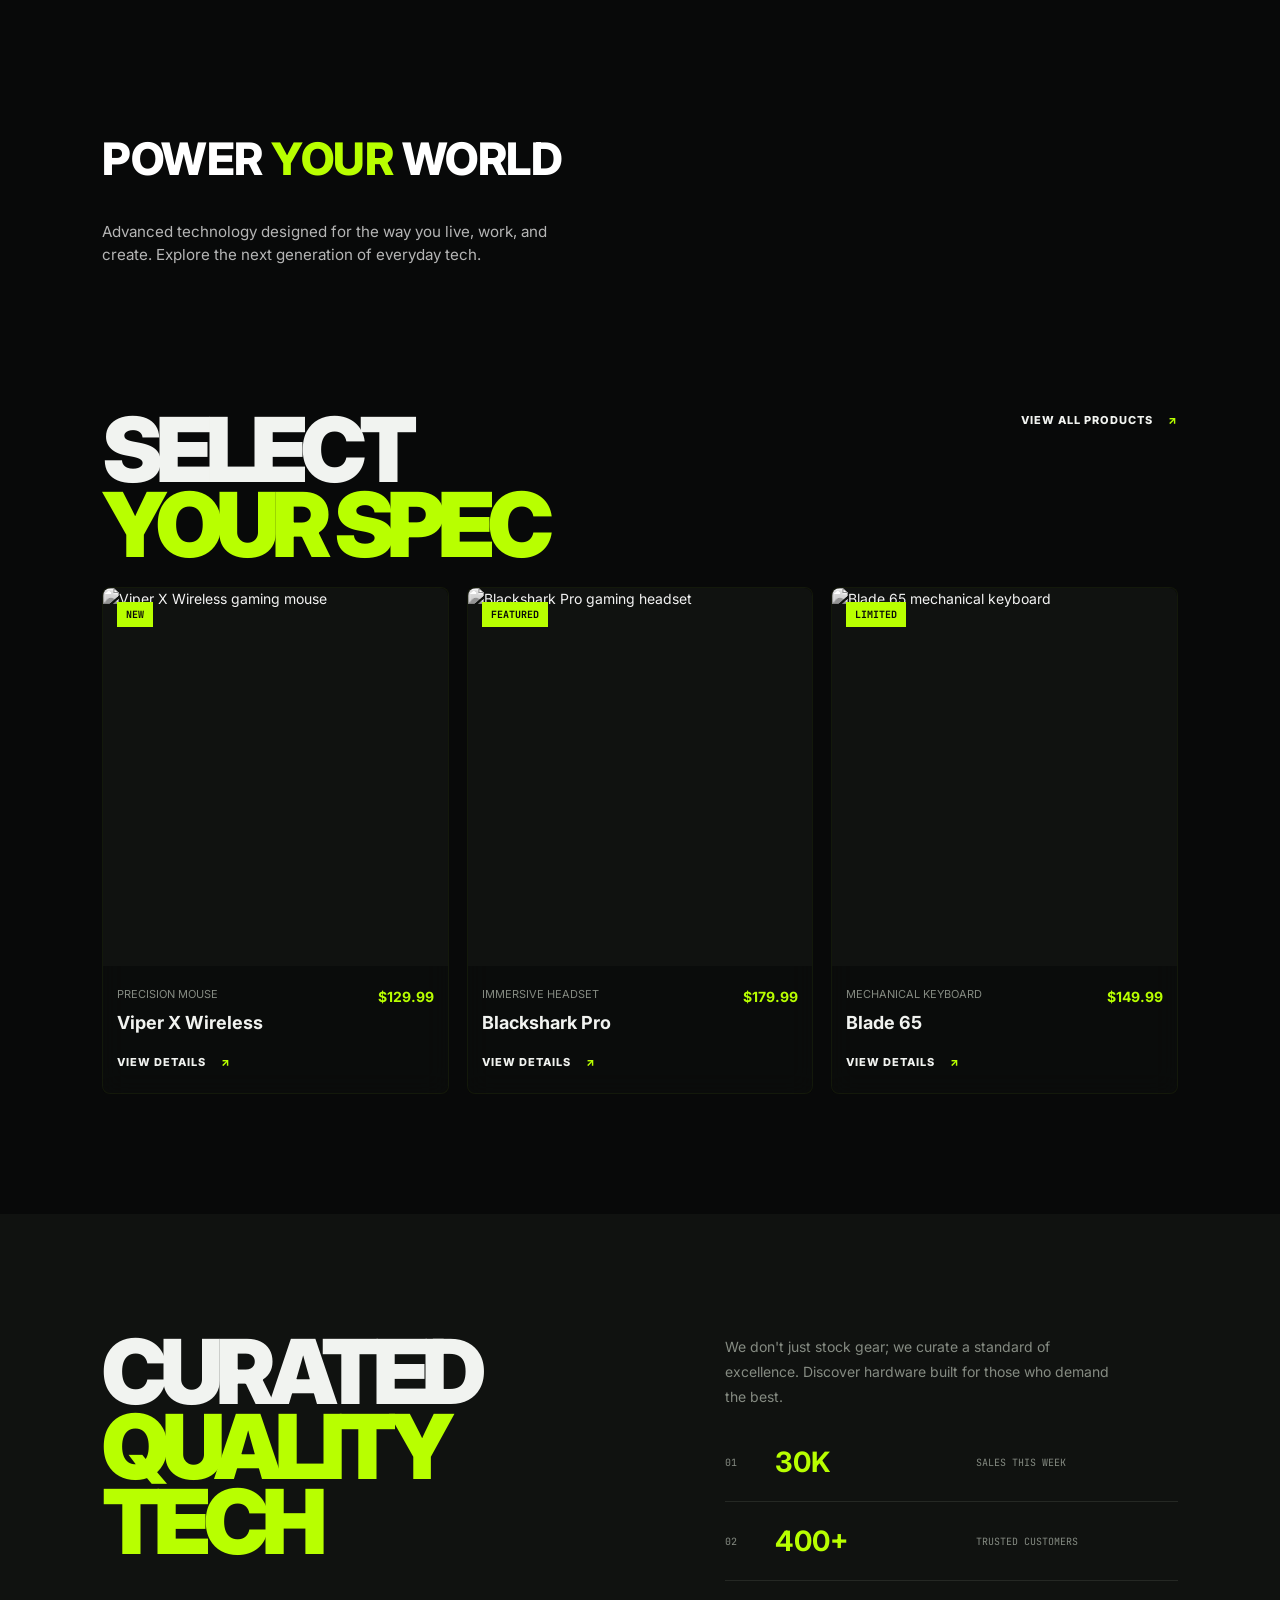
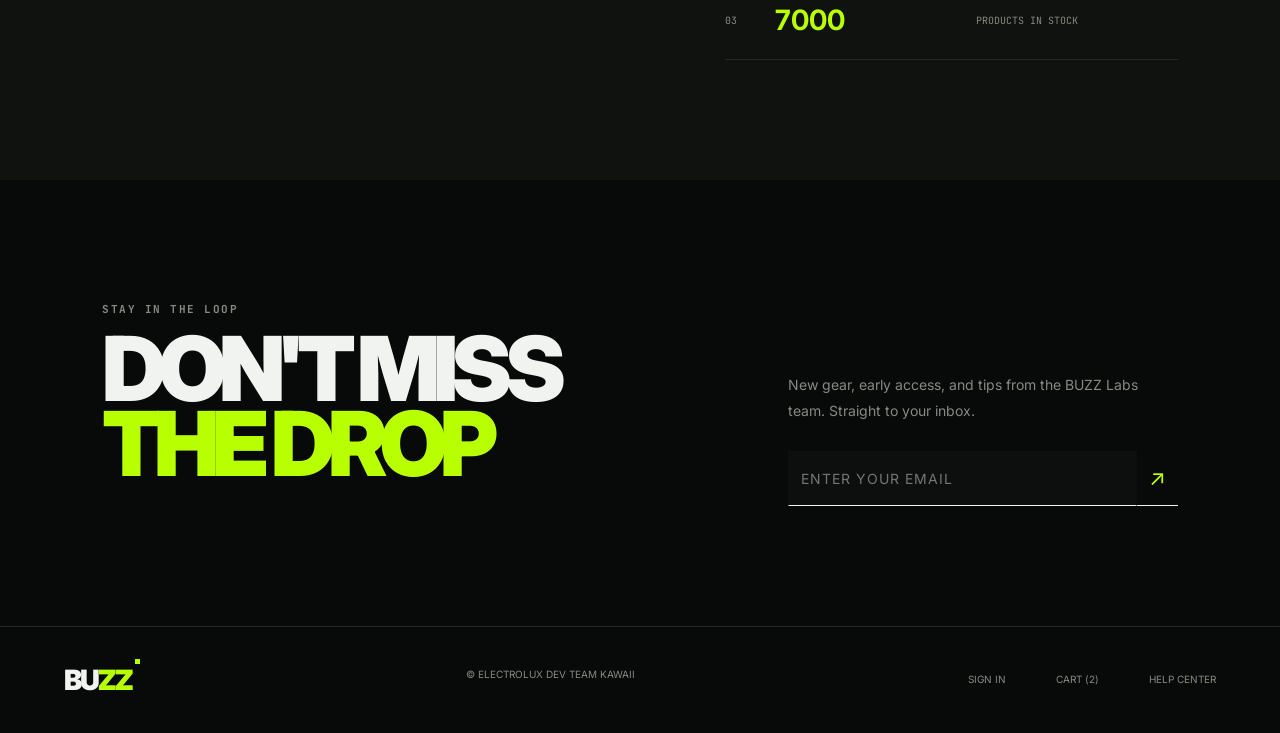
==== commit 04705dba: "feat: Add shopping cart functionality with Firebase integration - Implemented global cart badge upda" ====
--- a/index.html
+++ b/index.html
@@ -15,9 +15,8 @@
 
         <nav aria-label="Primary navigation">
             <a class="active" href="">Home</a>
-            <a href="">Store</a>
+            <a href="./store.html">Store</a>
             <a href="">Support</a>
-            <a href="">Games</a>
         </nav>
 
         <div class="auth-buttons">
@@ -27,7 +26,10 @@
 
         <div class="nav-actions">
             <a href="#search" aria-label="Search"><img src="./Assets/search_24dp_FFFFFF_FILL0_wght400_GRAD0_opsz24.svg" alt=""></a>
-            <a class="cart-link" href="#cart" aria-label="Shopping cart"><img src="./Assets/shopping_cart_24dp_FFFFFF_FILL0_wght400_GRAD0_opsz24.svg" alt="">
+            <a class="cart-link" href="./cart.html" aria-label="Shopping cart" style="position: relative;">
+    <img src="./Assets/shopping_cart_24dp_FFFFFF_FILL0_wght400_GRAD0_opsz24.svg" alt="">
+    <span id="cart-badge" style="position: absolute; top: -6px; right: -8px; background: #38bdf8; color: #000; font-size: 10px; font-weight: 700; padding: 2px 6px; border-radius: 10px; display: none;">0</span>
+</a>
             </a>
             <a href="#account" aria-label="Account"><img src="./Assets/account_box_24dp_FFFFFF_FILL0_wght400_GRAD0_opsz24.svg" alt=""></a>
         </div>
@@ -248,6 +250,8 @@
     <script src="https://cdnjs.cloudflare.com/ajax/libs/gsap/3.12.2/gsap.min.js"></script>
     <script src="https://cdnjs.cloudflare.com/ajax/libs/gsap/3.12.2/ScrollTrigger.min.js"></script>
     <script src="animations.js"></script>
+    <script src="cart-helper.js"></script>
+    <script type="module" src="./firebase-config.js"></script>
 </body>
 
 </html>
--- a/styles.css
+++ b/styles.css
@@ -294,8 +294,10 @@
     font-size: 11px;
     font-weight: 800;
     letter-spacing: 1px;
-    text-transform: uppercase;
-}
+    text-transform: uppercase;;
+}
+
+
 
 .text-link span,
 .card-link span {
@@ -618,6 +620,31 @@
     box-shadow: 0 4px 15px rgba(184, 255, 0, 0.15);
 }
 
+.google-btn {
+  width: 100%; /* Matches the width of your Create Account button */
+  display: flex;
+  align-items: center;
+  justify-content: center;
+  gap: 12px;
+  background: rgba(255, 255, 255, 0.05); /* Subtle glassmorphism */
+  color: #a1a1aa; /* Muted text so it doesn't clash with your neon button */
+  border: 1px solid rgba(255, 255, 255, 0.1);
+  border-radius: 6px;
+  padding: 12px;
+  font-size: 14px;
+  font-weight: 600;
+  text-transform: uppercase;
+  letter-spacing: 0.5px;
+  cursor: pointer;
+  transition: background 0.2s ease, color 0.2s ease;
+  margin-top: 15px; /* Spacing from the button above */
+}
+
+.google-btn:hover {
+  background: rgba(255, 255, 255, 0.1);
+  color: #ffffff;
+}
+
 .newsletter button {
     border: 0;
     border-bottom: 1px solid var(--fg);
@@ -879,4 +906,4 @@
     letter-spacing: 2px;
     color: var(--green);
     text-transform: uppercase;
-}+}
